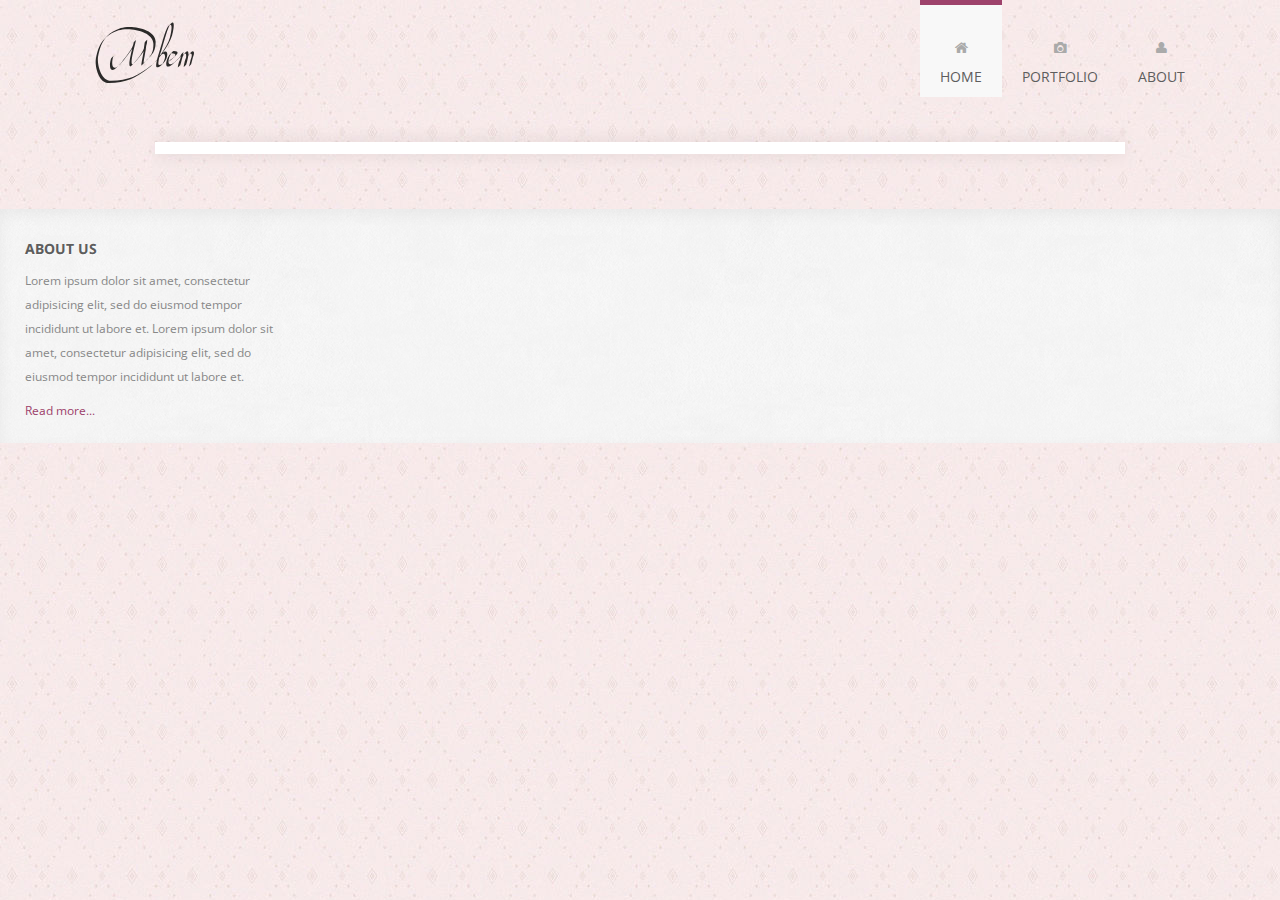
==== index.html @ 95d4deed "Add files via upload" ====
<!DOCTYPE html>
<html lang="en">

    <head>

        <meta charset="utf-8">
        <title>Andia - Responsive Agency Template</title>
        <meta name="viewport" content="width=device-width, initial-scale=1.0">
        <meta name="description" content="">
        <meta name="author" content="">

        <!-- CSS -->
        <link rel="stylesheet" href="http://fonts.googleapis.com/css?family=Open+Sans:400italic,400">
        <link rel="stylesheet" href="http://fonts.googleapis.com/css?family=Droid+Sans">
        <link rel="stylesheet" href="http://fonts.googleapis.com/css?family=Lobster">
        <link rel="stylesheet" href="assets/bootstrap/css/bootstrap.min.css">
        <link rel="stylesheet" href="assets/prettyPhoto/css/prettyPhoto.css">
        <link rel="stylesheet" href="assets/css/flexslider.css">
        <link rel="stylesheet" href="assets/css/font-awesome.css">
        <link rel="stylesheet" href="assets/css/style.css">

    </head>

    <body>

        <!-- Header -->
        <div class="container">
            <div class="header row">
                <div class="span12">
                    <div class="navbar">
                        <div class="navbar-inner">
                            <!-- <a class="btn btn-navbar" data-toggle="collapse" data-target=".nav-collapse">
                                <span class="icon-bar"></span>
                                <span class="icon-bar"></span>
                                <span class="icon-bar"></span>
                            </a> -->
                            <h1>
                                <a href="index.html"><img src="assets/img/logo_4.svg" class="logo"  alt=""></a>
                            </h1>
                            <div class="nav-collapse collapse">
                                <ul class="nav pull-right">
                                    <li class="current-page">
                                        <a href="index.html"><i class="icon-home"></i><br />Home</a>
                                    </li>
                                    <li>
                                        <a href="portfolio.html"><i class="icon-camera"></i><br />Portfolio</a>
                                    </li>

                                    <li>
                                        <a href="about.html"><i class="icon-user"></i><br />About</a>
                                    </li>

                                </ul>
                            </div>
                        </div>
                    </div>
                </div>
            </div>
        </div>

        <div class="page-title">
            <div class="container flex-container">
                <div class="row flex-row">
                    <div class="span12 flex-span">
                        <a href="./index.html">
                            <i class="icon-camera page-title-icon"></i>
                            <h2 class="links">На главную</h2>
                        </a>
                    </div>
                    <div class="span12 flex-span">
                        <a href="./portfolio.html">
                            <i class="icon-camera page-title-icon"></i>
                            <h2 class="links">Портфолио</h2>
                        </a>
                    </div>
                    <div class="span12 flex-span">
                        <a href="./about.html">
                            <i class="icon-camera page-title-icon"></i>
                            <h2 class="links">Об авторе</h2>
                        </a>
                    </div>
                </div>
            </div>
        </div>

        <!-- Slider -->
        <div class="slider">
            <div class="container">
                <div class="row">
                    <div class="span10 offset1">
                        <div class="flexslider">
                            <ul class="slides">
                                <li data-thumb="assets/img/slider/20.jpg">
                                    <img src="assets/img/slider/20.jpg">
                                    <p class="flex-caption">Ut wisi enim ad minim veniam, quis nostrud exerci tation ullamcorper suscipit lobortis nisl ut aliquip ex ea commodo consequat.</p>
                                </li>
                            </ul>
                        </div>
                    </div>
                </div>
            </div>
        </div>

        <!-- Footer -->
        <footer>
            <div class="container">
                <div class="row">
                    <div class="widget span3">
                        <h4>About Us</h4>
                        <p>Lorem ipsum dolor sit amet, consectetur adipisicing elit, sed do eiusmod tempor incididunt ut labore et. Lorem ipsum dolor sit amet, consectetur adipisicing elit, sed do eiusmod tempor incididunt ut labore et.</p>
                        <p><a href="">Read more...</a></p>
                    </div>
                </div>
            </div>
        </footer>

        <!-- Javascript -->
        <script src="assets/js/jquery-1.8.2.min.js"></script>
        <!-- <script src="assets/bootstrap/js/bootstrap.min.js"></script> -->
        <script src="assets/js/jquery.flexslider.js"></script>
        <!-- <script src="assets/prettyPhoto/js/jquery.prettyPhoto.js"></script> -->
        <script src="assets/js/scripts.js"></script>
        
        <!-- <script defer src="assets/js/settingUp.js"></script> -->

        
    </body>

</html>
---- assets/css/style.css ----
/*
 *
 * Template Name: Andia
 * Template URI: http://azmind.com
 * Description: Andia - Responsive Agency Template
 * Author: Anli Zaimi
 * Author URI: http://azmind.com
 *
 */


body {
    background-image: url('../img/background.jpg');
    /* background: #fff; */
    text-align: center;
    font-family: 'Open Sans', Helvetica, Arial, sans-serif;
    color: #888;
    font-size: 12px;
}

.violet { color: #9d426b; }

a {
    color: #9d426b;
    text-decoration: none;
    -o-transition: all .3s;
    -moz-transition: all .3s;
    -webkit-transition: all .3s;
    -ms-transition: all .3s;
}

a:hover { color: #888; text-decoration: none; }

strong { font-weight: bold; }


/* ----- Header ----- */

.header .navbar {
    margin-bottom: 0;
}

.header .navbar-inner {
    background: transparent;
    border: 0;
    -moz-border-radius: 0;
    -webkit-border-radius: 0;
    border-radius: 0;
    -moz-box-shadow: none;
    -webkit-box-shadow: none;
    box-shadow: none;
}

.header h1 {
    float: left;
    margin: 0;
    text-align: left;
}

.header a.brand {
    display: inline-block;
    text-indent: -9999px;
    width: 280px;
    height: 63px;
    padding: 30px 0;
    background: url(../img/logo.png) 20px center no-repeat;
}

.header ul.nav {
    font-size: 14px;
    text-transform: uppercase;
}

.header ul.nav li a {
    padding: 30px 20px 10px 20px;
    color: #5d5d5d;
    text-shadow: none;
}

.header ul.nav li.current-page a {
    padding-top: 25px;
    border-top: 5px solid #9d426b;
    background: #f8f8f8;
}

.header ul.nav li a:hover {
    background: #9d426b;
    color: #fff;
}

.header ul.nav li a i {
    line-height: 35px;
    color: #aaa;
}

.header ul.nav li a:hover i { color: #fff; }


/* ----- Slider ----- */

.slider {
    margin: 0 auto;
    /* background: #f8f8f8 url(../img/pattern.jpg) left top repeat; */
    /* -moz-box-shadow:
        0 5px 15px 0 rgba(0,0,0,.05) inset,
        0 -5px 15px 0 rgba(0,0,0,.05) inset;
    -webkit-box-shadow:
        0 5px 15px 0 rgba(0,0,0,.05) inset,
        0 -5px 15px 0 rgba(0,0,0,.05) inset;
    box-shadow:
        0 5px 15px 0 rgba(0,0,0,.05) inset,
        0 -5px 15px 0 rgba(0,0,0,.05) inset; */
}

.flexslider {
    margin-top: 45px;
    margin-bottom: 55px;
    border: 6px solid #fff;
    -moz-border-radius: 0;
    -webkit-border-radius: 0;
    border-radius: 0;
    -moz-box-shadow:
        0 5px 15px 0 rgba(0,0,0,.05),
        0 -5px 15px 0 rgba(0,0,0,.05);
    -webkit-box-shadow:
        0 5px 15px 0 rgba(0,0,0,.05),
        0 -5px 15px 0 rgba(0,0,0,.05);
    box-shadow:
        0 5px 15px 0 rgba(0,0,0,.05),
        0 -5px 15px 0 rgba(0,0,0,.05);
}

.flex-caption {
    position: absolute;
    bottom: 20px;
    max-width: 920px;
    padding: 10px 20px;
    margin: 0;
    background: #1d1d1d; /* browsers that don't support rgba */
    background: rgba(0, 0, 0, .7);
    font-size: 14px;
    line-height: 24px;
    color: #eaeaea;
    text-align: left;
    font-style: italic;
}


/* ----- Presentation ----- */

.presentation {
    margin-top: 30px;
}

.presentation h2 {
    font-family: 'Lobster', cursive;
    font-size: 30px;
    color: #5d5d5d;
}

.presentation p {
    font-size: 18px;
    font-style: italic;
}


/* ----- What we do ----- */

.what-we-do {
    margin-top: 50px;
}

.what-we-do .service {
    padding-bottom: 23px;
    background: #f8f8f8;
    border-bottom: 2px solid #9d426b;
}

.what-we-do .service:hover {
    box-shadow:
        0 5px 15px 0 rgba(0,0,0,.05),
        0 1px 25px 0 rgba(0,0,0,.05) inset,
        0 -1px 25px 0 rgba(0,0,0,.05) inset;
    -o-transition: all .5s;
    -moz-transition: all .5s;
    -webkit-transition: all .5s;
    -ms-transition: all .5s;
}

.what-we-do .service .icon-awesome {
    margin-top: 15px;
    font-size: 50px;
    line-height: 50px;
    color: #5d5d5d;
}

.what-we-do .service h4 {
    /* margin-top: 5px; */
    font-family: 'Droid Sans', Helvetica, Arial, sans-serif;
    font-size: 14px;
    color: #5d5d5d;
    text-transform: uppercase;
    text-shadow: 0 1px 0 rgba(255,255,255,.7);
}

.what-we-do .service p {
    padding-bottom: 10px;
    line-height: 24px;
}

.what-we-do .service a {
    padding: 5px 22px;
    background: #9d426b;
    color: #fff;
    font-style: italic;
    text-decoration: none;
    -moz-box-shadow:
        0 1px 25px 0 rgba(0,0,0,.05) inset,
        0 -1px 25px 0 rgba(0,0,0,.05) inset;
    -webkit-box-shadow:
        0 1px 25px 0 rgba(0,0,0,.05) inset,
        0 -1px 25px 0 rgba(0,0,0,.05) inset;
    box-shadow:
        0 1px 25px 0 rgba(0,0,0,.05) inset,
        0 -1px 25px 0 rgba(0,0,0,.05) inset;
}

.what-we-do .service a:hover {
    -moz-box-shadow: none;
    -webkit-box-shadow: none;
    box-shadow: none;
}

.what-we-do .service a:active {
    -moz-box-shadow:
        0 5px 10px 0 rgba(0,0,0,.15) inset,
        0 -1px 25px 0 rgba(0,0,0,.05) inset;
    -webkit-box-shadow:
        0 5px 10px 0 rgba(0,0,0,.15) inset,
        0 -1px 25px 0 rgba(0,0,0,.05) inset;
    box-shadow:
        0 5px 10px 0 rgba(0,0,0,.15) inset,
        0 -1px 25px 0 rgba(0,0,0,.05) inset;
}


/* ----- Portfolio ----- */

.portfolio {
    margin-top: 50px;
}

.portfolio-title {
    background: url(../img/line.png) left center repeat-x;
}

.portfolio-title h3 {
    width: 220px;
    margin: 0 auto;
    background: #fff;
    font-family: 'Lobster', cursive;
    font-size: 24px;
    color: #5d5d5d;
}

.portfolio .work {
    margin-top: 40px;
    padding-bottom: 20px;
    background: #f8f8f8;
    border-bottom: 2px solid #9d426b;
    max-width: 75vw;
    max-height: 75vh;
    margin: auto;
}

.portfolio .work:hover img {
    opacity: 0.7;
    -o-transition: all .3s;
    -moz-transition: all .3s;
    -webkit-transition: all .3s;
    -ms-transition: all .3s;
}

.portfolio .work:hover {
    box-shadow:
        0 5px 15px 0 rgba(0,0,0,.05),
        0 1px 25px 0 rgba(0,0,0,.05) inset,
        0 -1px 25px 0 rgba(0,0,0,.05) inset;
    -o-transition: all .5s;
    -moz-transition: all .5s;
    -webkit-transition: all .5s;
    -ms-transition: all .5s;
}

.portfolio .work .icon-awesome {
    margin-top: 15px;
    font-size: 22px;
    line-height: 22px;
}

.portfolio .work .icon-awesome a {
    display: inline-block;
    padding: 5px 9px;
    background: #9d426b; 
    color: #fff;
    -moz-border-radius: 19px;
    -webkit-border-radius: 19px;
    border-radius: 19px;
    -moz-box-shadow:
        0 1px 25px 0 rgba(0,0,0,.05) inset,
        0 -1px 25px 0 rgba(0,0,0,.05) inset;
    -webkit-box-shadow:
        0 1px 25px 0 rgba(0,0,0,.05) inset,
        0 -1px 25px 0 rgba(0,0,0,.05) inset;
    box-shadow:
        0 1px 25px 0 rgba(0,0,0,.05) inset,
        0 -1px 25px 0 rgba(0,0,0,.05) inset;
}

.portfolio .work .icon-awesome a:hover {
    background: #5d5d5d;
    -moz-box-shadow: none;
    -webkit-box-shadow: none;
    box-shadow: none;
}

.portfolio .work .icon-awesome a:active {
    -moz-box-shadow:
        0 5px 10px 0 rgba(0,0,0,.15) inset,
        0 -1px 25px 0 rgba(0,0,0,.05) inset;
    -webkit-box-shadow:
        0 5px 10px 0 rgba(0,0,0,.15) inset,
        0 -1px 25px 0 rgba(0,0,0,.05) inset;
    box-shadow:
        0 5px 10px 0 rgba(0,0,0,.15) inset,
        0 -1px 25px 0 rgba(0,0,0,.05) inset;
}

.portfolio .work h4 {
    /* margin-top: 20px; */
    font-family: 'Droid Sans', Helvetica, Arial, sans-serif;
    font-size: 14px;
    color: #5d5d5d;
    text-transform: uppercase;
    text-shadow: 0 1px 0 rgba(255,255,255,.7);
}

.portfolio .work p {
    line-height: 24px;
    font-style: italic;
}


/* ----- Testimonials ----- */

.testimonials {
    margin-top: 50px;
    padding-bottom: 50px;
}

.testimonials-title {
    background: url(../img/line.png) left center repeat-x;
}

.testimonials-title h3 {
    width: 180px;
    margin: 0 auto;
    background: #fff;
    font-family: 'Lobster', cursive;
    font-size: 24px;
    color: #5d5d5d;
}

.testimonial-list {
    margin-top: 30px;
    text-align: left;
}

.testimonial-list img {
    float: left;
    margin: 10px 0 0 60px;
    border: 3px solid #eaeaea;
}

.testimonial-list p {
    padding: 0 60px 0 150px;
    font-size: 14px;
    line-height: 30px;
    font-style: italic;
}

.testimonial-list .nav-tabs {
    width: 200px;
    float: right;
    border: 0;
}

.testimonial-list .nav-tabs li {
    margin-right: 6px;
}

.testimonial-list .nav-tabs li a {
    width: 12px;
    height: 12px;
    padding: 0;
    background: #eaeaea;
    border: 0;
    -moz-border-radius: 0;
    -webkit-border-radius: 0;
    border-radius: 0;
}

.testimonial-list .nav-tabs li a:hover { border: 0; background: #ddd; }
.testimonial-list .nav-tabs li.active a { background: #9d426b; }


/* ----- Footer ----- */

footer {
    margin: 0 auto;
    padding-bottom: 10px;
    background: #f8f8f8 url(../img/pattern.jpg) left top repeat;
    -moz-box-shadow: 0 5px 15px 0 rgba(0,0,0,.05) inset;
    -webkit-box-shadow: 0 5px 15px 0 rgba(0,0,0,.05) inset;
    box-shadow: 0 5px 15px 0 rgba(0,0,0,.05) inset;
}

footer .widget {
    margin-top: 20px;
    text-align: left;
}

footer .widget h4 {
    /* margin-top: 20px; */
    font-family: 'Droid Sans', Helvetica, Arial, sans-serif;
    font-size: 14px;
    color: #5d5d5d;
    text-transform: uppercase;
    text-shadow: 0 1px 0 rgba(255,255,255,.7);
}

footer .widget p {
    line-height: 24px;
}

footer .widget i {
    padding-right: 7px;
}

/* Twitter feed */
.show-tweets {
    margin: 0;
    overflow-y: hidden;
}

.tweet_list {
    height: 10em;
    margin: 0;
    padding: 0;
    overflow-y: hidden;
    list-style: none;
}
	
.tweet_list li {
    height: 100%;
    overflow-y: auto;
    overflow-x: hidden;
    list-style-type: none;
    line-height: 24px;
}
		
.tweet_list .tweet_avatar {
    float: left;
}
		
.tweet_list .tweet_avatar img {
    vertical-align: middle;
}

/* Flickr feed */
.flickr-feed {
    margin: 16px 0 0 0;
    overflow: hidden
}

.flickr-feed li {
    float: left;
    padding: 0 4px 4px 0;
    list-style: none;
}

.flickr-feed li img {
    width: 50px;
    border: 2px solid #eaeaea;
}

.flickr-feed a:hover {
    opacity: 0.7;
}


footer .footer-border {
    margin-top: 30px;
    border-top: 1px dashed #ddd;
}

footer .copyright {
    margin-top: 15px;
    text-align: left;
}

footer .social {
    margin-top: 10px;
    text-align: right;
}

footer .social a { display: inline-block; width: 24px; height: 24px; margin: 0 0 0 8px; vertical-align: middle; }

footer .social a.twitter { background: url(../img/social-icons/twitter.png) left bottom no-repeat; }
footer .social a.dribbble { background: url(../img/social-icons/dribbble.png) left bottom no-repeat; }
footer .social a.rss { background: url(../img/social-icons/rss.png) left bottom no-repeat; }
footer .social a.pinterest { background: url(../img/social-icons/pinterest.png) left bottom no-repeat; }
footer .social a.flickr { background: url(../img/social-icons/flickr.png) left bottom no-repeat; }
footer .social a.forrst { background: url(../img/social-icons/forrst.png) left bottom no-repeat; }
footer .social a.vimeo { background: url(../img/social-icons/vimeo.png) left bottom no-repeat; }
footer .social a.linkedin { background: url(../img/social-icons/linkedin.png) left bottom no-repeat; }
footer .social a.facebook { background: url(../img/social-icons/facebook.png) left bottom no-repeat; }
footer .social a.email { background: url(../img/social-icons/email.png) left bottom no-repeat; }
footer .social a.github { background: url(../img/social-icons/github.png) left bottom no-repeat; }
footer .social a.behance { background: url(../img/social-icons/behance.png) left bottom no-repeat; }
footer .social a.googleplus { background: url(../img/social-icons/googleplus.png) left bottom no-repeat; }
footer .social a.youtube { background: url(../img/social-icons/youtube.png) left bottom no-repeat; }
footer .social a.skype { background: url(../img/social-icons/skype.png) left bottom no-repeat; }
footer .social a.tumblr { background: url(../img/social-icons/tumblr.png) left bottom no-repeat; }

footer .social a:hover { background-position: left top; }


/* ----- Page title ----- */

.page-title {
    margin: 0 auto;
    padding: 50px 0 5px 0;
    /* background: #f8f8f8 url(../img/pattern.jpg) left top repeat;
    -moz-box-shadow:
        0 5px 15px 0 rgba(0,0,0,.05) inset,
        0 -5px 15px 0 rgba(0,0,0,.05) inset;
    -webkit-box-shadow:
        0 5px 15px 0 rgba(0,0,0,.05) inset,
        0 -5px 15px 0 rgba(0,0,0,.05) inset;
    box-shadow:
        0 5px 15px 0 rgba(0,0,0,.05) inset,
        0 -5px 15px 0 rgba(0,0,0,.05) inset; */
    text-align: left;
    background: transparent;
}

.page-title h2 {
    display: inline;
    margin-left: 10px;
    font-family: 'Lobster', cursive;
    font-size: 24px;
    color: #5d5d5d;
    text-shadow: 0 1px 0 rgba(255, 255, 255, .7);
    vertical-align: middle;
}

.page-title p {
    display: inline;
    margin-left: 5px;
    font-size: 14px;
    font-style: italic;
    vertical-align: middle;
}

.page-title-icon {
    /* margin-left: 20px; */
    font-size: 46px;
    color: #ccc;
    vertical-align: middle;
}


/********** ----- ABOUT PAGE ----- **********/

/* ----- About us text ----- */

.about-us {
    margin-top: 20px;
}

.about-us-text {
    padding: 10px 0;
    text-align: left;
}

.about-us-text h4 {
    /* margin-top: 25px; */
    /* padding: 0 20px; */
    font-family: 'Droid Sans', Helvetica, Arial, sans-serif;
    font-size: 16px;
    color: #5d5d5d;
    text-transform: uppercase;
    text-shadow: 0 1px 0 rgba(255,255,255,.7);
}

.about-us-text p {
    padding: 0 20px;
    line-height: 28px;
    font-size: 13px;
}

/* ----- Meet our team ----- */

.team {
    margin-top: 30px;
}

.team-title {
    background: url(../img/line.png) left center repeat-x;
}

.team-title h3 {
    width: 220px;
    margin: 0 auto;
    background: #fff;
    font-family: 'Lobster', cursive;
    font-size: 24px;
    color: #5d5d5d;
}

.team-text {
    margin-top: 40px;
    padding-bottom: 20px;
    background: #f8f8f8;
    border-bottom: 2px solid #9d426b;
}

.team-text:hover img {
    opacity: 0.7;
    -o-transition: all .3s;
    -moz-transition: all .3s;
    -webkit-transition: all .3s;
    -ms-transition: all .3s;
}

.team-text:hover {
    box-shadow:
        0 5px 15px 0 rgba(0,0,0,.05),
        0 1px 25px 0 rgba(0,0,0,.05) inset,
        0 -1px 25px 0 rgba(0,0,0,.05) inset;
    -o-transition: all .5s;
    -moz-transition: all .5s;
    -webkit-transition: all .5s;
    -ms-transition: all .5s;
}

.team-text .social-links {
    margin-top: 15px;
}

.team-text .social-links a { display: inline-block; width: 24px; height: 24px; margin: 0 4px; vertical-align: middle; }

.team-text .social-links a.twitter { background: url(../img/social-icons/twitter.png) left top no-repeat; }
.team-text .social-links a.dribbble { background: url(../img/social-icons/dribbble.png) left top no-repeat; }
.team-text .social-links a.pinterest { background: url(../img/social-icons/pinterest.png) left top no-repeat; }
.team-text .social-links a.flickr { background: url(../img/social-icons/flickr.png) left top no-repeat; }
.team-text .social-links a.forrst { background: url(../img/social-icons/forrst.png) left top no-repeat; }
.team-text .social-links a.vimeo { background: url(../img/social-icons/vimeo.png) left top no-repeat; }
.team-text .social-links a.linkedin { background: url(../img/social-icons/linkedin.png) left top no-repeat; }
.team-text .social-links a.facebook { background: url(../img/social-icons/facebook.png) left top no-repeat; }
.team-text .social-links a.email { background: url(../img/social-icons/email.png) left top no-repeat; }
.team-text .social-links a.behance { background: url(../img/social-icons/behance.png) left top no-repeat; }
.team-text .social-links a.googleplus { background: url(../img/social-icons/googleplus.png) left top no-repeat; }
.team-text .social-links a.youtube { background: url(../img/social-icons/youtube.png) left top no-repeat; }
.team-text .social-links a.skype { background: url(../img/social-icons/skype.png) left top no-repeat; }
.team-text .social-links a.tumblr { background: url(../img/social-icons/tumblr.png) left top no-repeat; }

.team-text .social-links a:hover { background-position: left bottom; }

.team-text h4 {
    /* margin-top: 20px; */
    font-family: 'Droid Sans', Helvetica, Arial, sans-serif;
    font-size: 14px;
    color: #5d5d5d;
    text-transform: uppercase;
    text-shadow: 0 1px 0 rgba(255,255,255,.7);
}

.team-text p {
    line-height: 24px;
    font-style: italic;
}


/********** ----- CONTACT PAGE ----- **********/

/* ----- Form ----- */

.contact-us {
    margin-top: 20px;
    padding-bottom: 50px;
    text-align: left;
}

.contact-us h4 {
    /* margin-top: 25px; */
    /* padding: 0 20px; */
    font-family: 'Droid Sans', Helvetica, Arial, sans-serif;
    font-size: 16px;
    color: #5d5d5d;
    text-transform: uppercase;
    text-shadow: 0 1px 0 rgba(255,255,255,.7);
}

.contact-us p {
    padding: 0 20px;
    line-height: 28px;
    font-size: 13px;
}

.contact-form {
    padding: 10px 0;
}

.contact-form p {
    margin-top: 15px;
}

.contact-us form {
    margin-top: 25px;
    padding: 0 20px;
}

.contact-us form input, .contact-us form textarea {
    width: 90%;
    height: 24px;
    border: 1px solid #ddd;
    -moz-border-radius: 0;
    -webkit-border-radius: 0;
    border-radius: 0;
    -moz-box-shadow: none;
    -webkit-box-shadow: none;
    box-shadow: none;
    font-family: 'Open Sans', Helvetica, Arial, sans-serif;
    color: #888;
    font-size: 13px;
    font-style: italic;
}

.contact-us form input:focus, .contact-us form textarea:focus {
    border: 1px solid #bbb;
    -moz-box-shadow: none;
    -webkit-box-shadow: none;
    box-shadow: none;
}

.contact-us form textarea {
    height: 160px;
}

.contact-us form button {
    width: 120px;
    height: 30px;
    margin-top: 15px;
    background: #9d426b;
    border: 0;
    font-family: 'Open Sans', Helvetica, Arial, sans-serif;
    font-size: 13px;
    color: #fff;
    -moz-box-shadow:
        0 1px 25px 0 rgba(0,0,0,.05) inset,
        0 -1px 25px 0 rgba(0,0,0,.05) inset;
    -webkit-box-shadow:
        0 1px 25px 0 rgba(0,0,0,.05) inset,
        0 -1px 25px 0 rgba(0,0,0,.05) inset;
    box-shadow:
        0 1px 25px 0 rgba(0,0,0,.05) inset,
        0 -1px 25px 0 rgba(0,0,0,.05) inset;
    -o-transition: all .3s;
    -moz-transition: all .3s;
    -webkit-transition: all .3s;
    -ms-transition: all .3s;
}

.contact-us form button:hover {
    -moz-box-shadow: none;
    -webkit-box-shadow: none;
    box-shadow: none;
}

.contact-us form button:active {
    -moz-box-shadow:
        0 5px 10px 0 rgba(0,0,0,.15) inset,
        0 -1px 25px 0 rgba(0,0,0,.05) inset;
    -webkit-box-shadow:
        0 5px 10px 0 rgba(0,0,0,.15) inset,
        0 -1px 25px 0 rgba(0,0,0,.05) inset;
    box-shadow:
        0 5px 10px 0 rgba(0,0,0,.15) inset,
        0 -1px 25px 0 rgba(0,0,0,.05) inset;
}

.contact-us form label {
    margin-top: 10px;
    font-size: 13px;
}

.contact-us form input:-moz-placeholder, .contact-us form textarea:-moz-placeholder { color: #ccc; }
.contact-us form input:-ms-input-placeholder, .contact-us form textarea:-ms-input-placeholder { color: #ccc; }
.contact-us form input::-webkit-input-placeholder, .contact-us form textarea::-webkit-input-placeholder { color: #ccc; }

/* ----- Google maps ----- */

.map {
    margin: 20px 20px 40px 20px;
    height: 300px;
    border: 5px solid #f8f8f8;
}

.flex-row {
    display: flex;
    flex-wrap: wrap;
    justify-content: space-between;
}

.flex-span {
    display: flex;
    justify-content: center;
    align-items: center;
    max-width: 30%;
    /* flex-wrap: wrap; */
}

.flex-span > a {
    display: block;
}

.flex-span > a > i {
    display: flex;
    justify-content: space-around;
    align-items: center;
}

.flex-span > a > h2 {
    margin: 0;
    display: flex;
    justify-content: space-around;
    align-items: center;
}


.page-title-icon {
    padding: auto;
}


/********** ----- SERVICES PAGE ----- **********/

/* ----- Services full width text ----- */

.services-full-width {
    margin-top: 20px;
}

.services-full-width-text {
    padding: 10px 0 0 0;
    text-align: left;
}

.services-full-width-text h4 {
    /* margin-top: 25px; */
    /* padding: 0 20px; */
    font-family: 'Droid Sans', Helvetica, Arial, sans-serif;
    font-size: 16px;
    color: #5d5d5d;
    text-transform: uppercase;
    text-shadow: 0 1px 0 rgba(255,255,255,.7);
}

.services-full-width-text p {
    padding: 0 20px;
    line-height: 28px;
    font-size: 13px;
}

/* ----- Services half width text ----- */

.services-half-width {
    margin-top: 20px;
}

.services-half-width-text {
    padding: 10px 0;
    text-align: left;
}

.services-half-width-text h4 {
    /* margin-top: 25px; */
    /* padding: 0 20px; */
    font-family: 'Droid Sans', Helvetica, Arial, sans-serif;
    font-size: 16px;
    color: #5d5d5d;
    text-transform: uppercase;
    text-shadow: 0 1px 0 rgba(255,255,255,.7);
}

.services-half-width-text p {
    padding: 0 20px;
    line-height: 28px;
    font-size: 13px;
}

/* ----- Call to action ----- */

.call-to-action {
    margin-top: 20px;
    padding-bottom: 50px;
}

.call-to-action-text {
    padding: 25px 0 20px 0;
    text-align: left;
    background: #f8f8f8;
    overflow: hidden;
}

.call-to-action-text:hover {
    box-shadow:
        0 3px 10px 0 rgba(0,0,0,.05),
        0 1px 25px 0 rgba(0,0,0,.05) inset,
        0 -1px 25px 0 rgba(0,0,0,.05) inset;
    -o-transition: all .5s;
    -moz-transition: all .5s;
    -webkit-transition: all .5s;
    -ms-transition: all .5s;
}

.call-to-action-text .ca-text, .call-to-action-text .ca-button {
    float: left;
    padding: 0 0 0 35px;
    line-height: 30px;
    font-size: 18px;
    font-style: italic;
}

.call-to-action-text .ca-button {
    float: right;
    padding: 0 35px 0 0;
}

.call-to-action-text .ca-button a {
    padding: 5px 22px;
    background: #9d426b;
    color: #fff;
    text-decoration: none;
    -moz-box-shadow:
        0 1px 25px 0 rgba(0,0,0,.05) inset,
        0 -1px 25px 0 rgba(0,0,0,.05) inset;
    -webkit-box-shadow:
        0 1px 25px 0 rgba(0,0,0,.05) inset,
        0 -1px 25px 0 rgba(0,0,0,.05) inset;
    box-shadow:
        0 1px 25px 0 rgba(0,0,0,.05) inset,
        0 -1px 25px 0 rgba(0,0,0,.05) inset;
}

.call-to-action-text .ca-button a:hover {
    -moz-box-shadow: none;
    -webkit-box-shadow: none;
    box-shadow: none;
}

.call-to-action-text .ca-button a:active {
    -moz-box-shadow:
        0 5px 10px 0 rgba(0,0,0,.15) inset,
        0 -1px 25px 0 rgba(0,0,0,.05) inset;
    -webkit-box-shadow:
        0 5px 10px 0 rgba(0,0,0,.15) inset,
        0 -1px 25px 0 rgba(0,0,0,.05) inset;
    box-shadow:
        0 5px 10px 0 rgba(0,0,0,.15) inset,
        0 -1px 25px 0 rgba(0,0,0,.05) inset;
}


/********** ----- PORTFOLIO PAGE ----- **********/

.portfolio-page {
    margin-top: 20px;
    padding-bottom: 50px;
}

.portfolio-page h4.filter-portfolio {
    /* margin-top: 35px; */
    /* padding: 0 20px; */
    font-family: 'Droid Sans', Helvetica, Arial, sans-serif;
    font-size: 16px;
    color: #5d5d5d;
    text-align: left;
    text-transform: uppercase;
    text-shadow: 0 1px 0 rgba(255,255,255,.7);
}

ul.portfolio-img {
    margin: 0;
    overflow: hidden;
}

ul.portfolio-img li {
    list-style: none;
}

.filter-portfolio a { color: #5d5d5d; text-decoration: none; }
.filter-portfolio a:hover { color: #9d426b; text-decoration: none; }

.filter-portfolio a#active-imgs { color: #9d426b; }
.filter-portfolio a#active-imgs:hover { color: #5d5d5d; }


.span3 {
    margin-left: 0px;
    margin-top: 10px;
}
.rowow {
    display: flex;
    flex-wrap: wrap;
    justify-content: space-around;
}
.work {
    height: 90%;
    max-width: 60%;

}
.work > img {
    height: 90%;
    width: 100%;
}

.my-modal {
    display: none; /* Hidden by default */
    position: fixed; /* Stay in place */
    z-index: 1; /* Sit on top */
    padding-top: 0px; /* Location of the box */
    left: 0;
    top: 0;
    width: 100%; /* Full width */
    height: 100%; /* Full height */
    overflow: auto; /* Enable scroll if needed */
    background-color: rgb(0,0,0); /* Fallback color */
    background-color: rgba(0,0,0,0.9); /* Black w/ opacity */
    overflow-y: hidden;
    
}

.my-modal-content {
    position: absolute;
    left: 0;
    top: 0;
    bottom: 0;
    right: 0;
    margin: auto;
    
    display: block;
    max-height: 90%;
    max-width: 90%;
    justify-content: center;
    align-items: center;
  }

#my-caption {
    margin: auto;
    display: block;
    width: 80%;
    max-width: 700px;
    text-align: center;
    color: #ccc;
    padding: 10px 0;
    height: 150px;
  }
  .my-modal-content, #my-caption {
    animation-name: zoom;
    animation-duration: 0.6s;
  }
  @keyframes zoom {
    from {transform:scale(0)}
    to {transform:scale(1)}
  }
  .my-close {
    position: absolute;
    top: 15px;
    right: 35px;
    color: #f1f1f1;
    font-size: 40px;
    font-weight: bold;
    transition: 0.3s;
  }
  
  .my-close:hover,
  .my-close:focus {
    color: #bbb;
    text-decoration: none;
    cursor: pointer;
  }

  h4 {
   vertical-align: middle;
  }

  .page-title .links{
    font-size: 32px;
}



/* ----- Media queries ----- */
@media (min-width: 1201px) {
    .page-title {
        display: none;
    }
}

@media (min-width: 980px) and (max-width: 1200px) {
    .page-title {
        display: none;
    }

    .rowow {
        display: flex;
    }
    .work {
        height: 90%;
        max-width: 100%;
        flex-wrap: wrap;
    }
    .work > img {
        height: 100%;
        width: 100%;
    }

    .flex-caption {
        max-width: 700px;
    }

    .what-we-do .service p, .portfolio .work p {
        padding-left: 10px;
        padding-right: 10px;
    }

    .call-to-action-text {
        padding-bottom: 30px;
    }

    .call-to-action-text .ca-text {
        padding: 0 35px;
    }

    .call-to-action-text .ca-button {
        margin-top: 10px;
    }

}

@media (min-width: 768px) and (max-width: 979px) {

    .page-title .links{
        font-size: 20px;
    }
    .rowow {
        display: flex;
    }
    .work {
        height: 90%;
        max-width: 100%;
        flex-wrap: wrap;
    }
    .work > img {
        height: 85%;
        width: 100%;
    }
    .header ul.nav li a {
        padding: 15px 20px 15px 20px;
        font-weight: normal;
        text-align: left;
        -moz-border-radius: 0;
        -webkit-border-radius: 0;
        border-radius: 0;
    }

    .header ul.nav li.current-page a {
        padding-top: 15px;
    }

    .header ul.nav li a i, .header ul.nav li a br {
        display: none;
    }

    .flex-caption {
        max-width: 500px;
    }

    .what-we-do .service p, .portfolio .work p {
        padding-left: 10px;
        padding-right: 10px;
    }

    .call-to-action-text {
        padding-bottom: 30px;
    }

    .call-to-action-text .ca-text {
        padding: 0 35px;
    }

    .call-to-action-text .ca-button {
        margin-top: 10px;
    }

}

@media (max-width: 767px) {
    .page-title .links{
        font-size: 26px;
    }

    .work {
        height: 90%;
        max-width: 100%;
        flex-wrap: wrap;
    }
    .span3 {
        height: 100%;
        width: 100%;
    }
    .work > img {
        height: 80%;
        width: 100%;
    }
    body {
        padding-left: 0;
        padding-right: 0;
    }

    .slider, .what-we-do, .portfolio {
        padding: 0 20px;
    }

    .what-we-do {
        margin-top: 30px;
    }

    .header ul.nav li a {
        padding: 15px 20px 15px 20px;
        font-weight: normal;
        text-align: left;
        -moz-border-radius: 0;
        -webkit-border-radius: 0;
        border-radius: 0;
    }

    .header ul.nav li.current-page a {
        padding-top: 15px;
    }

    .header ul.nav li a i, .header ul.nav li a br {
        display: none;
    }

    .flex-caption {
        display: none;
    }

    .presentation, footer, .testimonials {
        padding-left: 20px;
        padding-right: 20px;
    }

    .presentation p {
        line-height: 30px;
    }

    .what-we-do .service p, .portfolio .work p {
        padding-left: 10px;
        padding-right: 10px;
    }

    .what-we-do .service .icon-awesome {
        padding-top: 10px;
    }

    .page-title p {
        display: block;
        margin-top: 10px;
        margin-left: 20px;
    }

    .call-to-action-text {
        padding-bottom: 30px;
    }

    .call-to-action-text .ca-text {
        padding: 0 35px;
    }

    .call-to-action-text .ca-button {
        margin-top: 10px;
    }

    .portfolio-page {
        padding-bottom: 50px;
    }

    .tweet_list {
        height: 6em;
    }
}

@media (max-width: 480px) {
    .page-title .links{
        font-size: 18px;
    }
    .rowow {
        display: block;
    }
    .tweet_list {
        height: 10em;
    }

}

.logo {
    margin-top: 20px;
    padding-left: 20px;
    width: 100px;

}
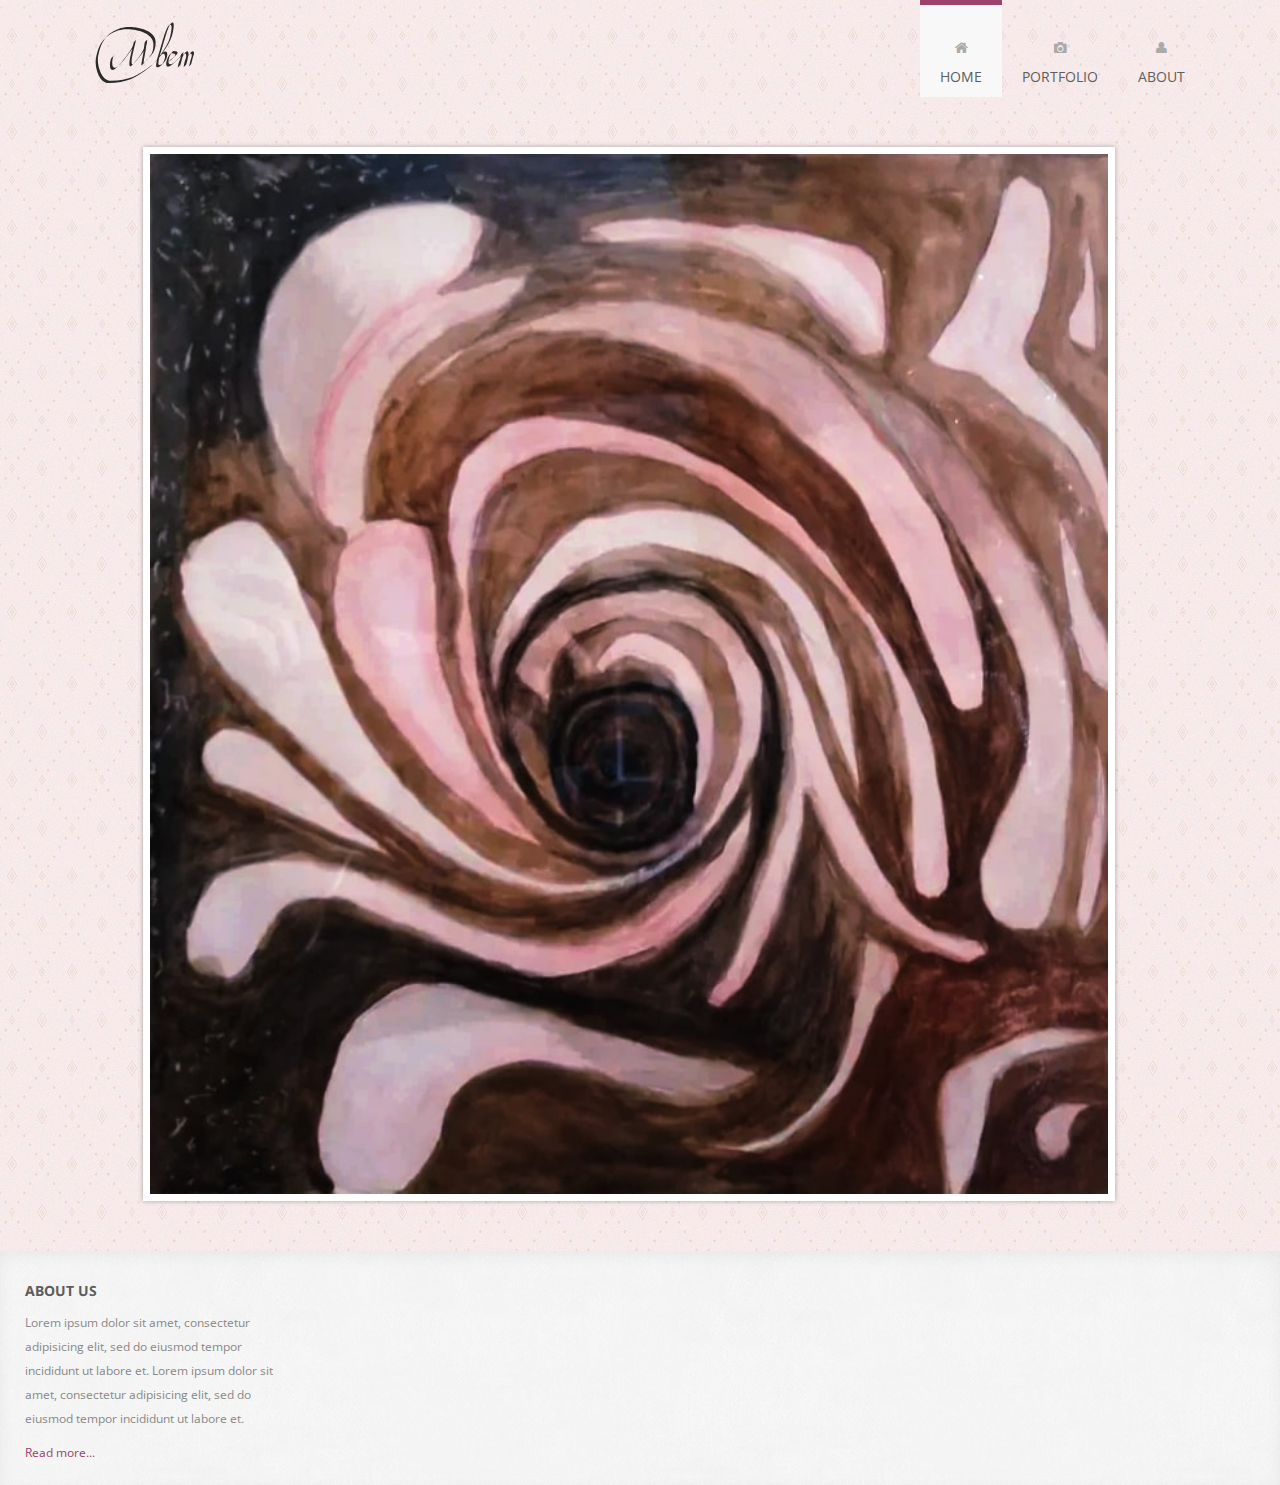
==== commit 9073459f: "Add files via upload" ====
--- a/index.html
+++ b/index.html
@@ -64,7 +64,7 @@
                 <div class="row flex-row">
                     <div class="span12 flex-span">
                         <a href="./index.html">
-                            <i class="icon-camera page-title-icon"></i>
+                            <i class="icon-home page-title-icon active-page"></i>
                             <h2 class="links">На главную</h2>
                         </a>
                     </div>
@@ -76,7 +76,7 @@
                     </div>
                     <div class="span12 flex-span">
                         <a href="./about.html">
-                            <i class="icon-camera page-title-icon"></i>
+                            <i class="icon-user page-title-icon"></i>
                             <h2 class="links">Об авторе</h2>
                         </a>
                     </div>
@@ -84,21 +84,11 @@
             </div>
         </div>
 
-        <!-- Slider -->
-        <div class="slider">
-            <div class="container">
-                <div class="row">
-                    <div class="span10 offset1">
-                        <div class="flexslider">
-                            <ul class="slides">
-                                <li data-thumb="assets/img/slider/20.jpg">
-                                    <img src="assets/img/slider/20.jpg">
-                                    <p class="flex-caption">Ut wisi enim ad minim veniam, quis nostrud exerci tation ullamcorper suscipit lobortis nisl ut aliquip ex ea commodo consequat.</p>
-                                </li>
-                            </ul>
-                        </div>
-                    </div>
-                </div>
+
+
+        <div class="user-container">
+            <div class="row">
+                <img src="assets/img/slider/20.jpg">
             </div>
         </div>
 
@@ -116,9 +106,6 @@
         </footer>
 
         <!-- Javascript -->
-        <script src="assets/js/jquery-1.8.2.min.js"></script>
-        <!-- <script src="assets/bootstrap/js/bootstrap.min.js"></script> -->
-        <script src="assets/js/jquery.flexslider.js"></script>
         <!-- <script src="assets/prettyPhoto/js/jquery.prettyPhoto.js"></script> -->
         <script src="assets/js/scripts.js"></script>
         
--- a/assets/prettyPhoto/css/prettyPhoto.css
+++ b/assets/prettyPhoto/css/prettyPhoto.css
@@ -0,0 +1,170 @@
+div.pp_default .pp_top,div.pp_default .pp_top .pp_middle,div.pp_default .pp_top .pp_left,div.pp_default .pp_top .pp_right,div.pp_default .pp_bottom,div.pp_default .pp_bottom .pp_left,div.pp_default .pp_bottom .pp_middle,div.pp_default .pp_bottom .pp_right{height:13px}
+div.pp_default .pp_top .pp_left{background:url(../images/prettyPhoto/default/sprite.png) -78px -93px no-repeat}
+div.pp_default .pp_top .pp_middle{background:url(../images/prettyPhoto/default/sprite_x.png) top left repeat-x}
+div.pp_default .pp_top .pp_right{background:url(../images/prettyPhoto/default/sprite.png) -112px -93px no-repeat}
+div.pp_default .pp_content .ppt{color:#f8f8f8}
+div.pp_default .pp_content_container .pp_left{background:url(../images/prettyPhoto/default/sprite_y.png) -7px 0 repeat-y;padding-left:13px}
+div.pp_default .pp_content_container .pp_right{background:url(../images/prettyPhoto/default/sprite_y.png) top right repeat-y;padding-right:13px}
+div.pp_default .pp_next:hover{background:url(../images/prettyPhoto/default/sprite_next.png) center right no-repeat;cursor:pointer}
+div.pp_default .pp_previous:hover{background:url(../images/prettyPhoto/default/sprite_prev.png) center left no-repeat;cursor:pointer}
+div.pp_default .pp_expand{background:url(../images/prettyPhoto/default/sprite.png) 0 -29px no-repeat;cursor:pointer;width:28px;height:28px}
+div.pp_default .pp_expand:hover{background:url(../images/prettyPhoto/default/sprite.png) 0 -56px no-repeat;cursor:pointer}
+div.pp_default .pp_contract{background:url(../images/prettyPhoto/default/sprite.png) 0 -84px no-repeat;cursor:pointer;width:28px;height:28px}
+div.pp_default .pp_contract:hover{background:url(../images/prettyPhoto/default/sprite.png) 0 -113px no-repeat;cursor:pointer}
+div.pp_default .pp_close{width:30px;height:30px;background:url(../images/prettyPhoto/default/sprite.png) 2px 1px no-repeat;cursor:pointer}
+div.pp_default .pp_gallery ul li a{background:url(../images/prettyPhoto/default/default_thumb.png) center center #f8f8f8;border:1px solid #aaa}
+div.pp_default .pp_social{margin-top:7px}
+div.pp_default .pp_gallery a.pp_arrow_previous,div.pp_default .pp_gallery a.pp_arrow_next{position:static;left:auto}
+div.pp_default .pp_nav .pp_play,div.pp_default .pp_nav .pp_pause{background:url(../images/prettyPhoto/default/sprite.png) -51px 1px no-repeat;height:30px;width:30px}
+div.pp_default .pp_nav .pp_pause{background-position:-51px -29px}
+div.pp_default a.pp_arrow_previous,div.pp_default a.pp_arrow_next{background:url(../images/prettyPhoto/default/sprite.png) -31px -3px no-repeat;height:20px;width:20px;margin:4px 0 0}
+div.pp_default a.pp_arrow_next{left:52px;background-position:-82px -3px}
+div.pp_default .pp_content_container .pp_details{margin-top:5px}
+div.pp_default .pp_nav{clear:none;height:30px;width:110px;position:relative}
+div.pp_default .pp_nav .currentTextHolder{font-family:Georgia;font-style:italic;color:#999;font-size:11px;left:75px;line-height:25px;position:absolute;top:2px;margin:0;padding:0 0 0 10px}
+div.pp_default .pp_close:hover,div.pp_default .pp_nav .pp_play:hover,div.pp_default .pp_nav .pp_pause:hover,div.pp_default .pp_arrow_next:hover,div.pp_default .pp_arrow_previous:hover{opacity:0.7}
+div.pp_default .pp_description{font-size:11px;font-weight:700;line-height:14px;margin:5px 50px 5px 0}
+div.pp_default .pp_bottom .pp_left{background:url(../images/prettyPhoto/default/sprite.png) -78px -127px no-repeat}
+div.pp_default .pp_bottom .pp_middle{background:url(../images/prettyPhoto/default/sprite_x.png) bottom left repeat-x}
+div.pp_default .pp_bottom .pp_right{background:url(../images/prettyPhoto/default/sprite.png) -112px -127px no-repeat}
+div.pp_default .pp_loaderIcon{background:url(../images/prettyPhoto/default/loader.gif) center center no-repeat}
+div.light_rounded .pp_top .pp_left{background:url(../images/prettyPhoto/light_rounded/sprite.png) -88px -53px no-repeat}
+div.light_rounded .pp_top .pp_right{background:url(../images/prettyPhoto/light_rounded/sprite.png) -110px -53px no-repeat}
+div.light_rounded .pp_next:hover{background:url(../images/prettyPhoto/light_rounded/btnNext.png) center right no-repeat;cursor:pointer}
+div.light_rounded .pp_previous:hover{background:url(../images/prettyPhoto/light_rounded/btnPrevious.png) center left no-repeat;cursor:pointer}
+div.light_rounded .pp_expand{background:url(../images/prettyPhoto/light_rounded/sprite.png) -31px -26px no-repeat;cursor:pointer}
+div.light_rounded .pp_expand:hover{background:url(../images/prettyPhoto/light_rounded/sprite.png) -31px -47px no-repeat;cursor:pointer}
+div.light_rounded .pp_contract{background:url(../images/prettyPhoto/light_rounded/sprite.png) 0 -26px no-repeat;cursor:pointer}
+div.light_rounded .pp_contract:hover{background:url(../images/prettyPhoto/light_rounded/sprite.png) 0 -47px no-repeat;cursor:pointer}
+div.light_rounded .pp_close{width:75px;height:22px;background:url(../images/prettyPhoto/light_rounded/sprite.png) -1px -1px no-repeat;cursor:pointer}
+div.light_rounded .pp_nav .pp_play{background:url(../images/prettyPhoto/light_rounded/sprite.png) -1px -100px no-repeat;height:15px;width:14px}
+div.light_rounded .pp_nav .pp_pause{background:url(../images/prettyPhoto/light_rounded/sprite.png) -24px -100px no-repeat;height:15px;width:14px}
+div.light_rounded .pp_arrow_previous{background:url(../images/prettyPhoto/light_rounded/sprite.png) 0 -71px no-repeat}
+div.light_rounded .pp_arrow_next{background:url(../images/prettyPhoto/light_rounded/sprite.png) -22px -71px no-repeat}
+div.light_rounded .pp_bottom .pp_left{background:url(../images/prettyPhoto/light_rounded/sprite.png) -88px -80px no-repeat}
+div.light_rounded .pp_bottom .pp_right{background:url(../images/prettyPhoto/light_rounded/sprite.png) -110px -80px no-repeat}
+div.dark_rounded .pp_top .pp_left{background:url(../images/prettyPhoto/dark_rounded/sprite.png) -88px -53px no-repeat}
+div.dark_rounded .pp_top .pp_right{background:url(../images/prettyPhoto/dark_rounded/sprite.png) -110px -53px no-repeat}
+div.dark_rounded .pp_content_container .pp_left{background:url(../images/prettyPhoto/dark_rounded/contentPattern.png) top left repeat-y}
+div.dark_rounded .pp_content_container .pp_right{background:url(../images/prettyPhoto/dark_rounded/contentPattern.png) top right repeat-y}
+div.dark_rounded .pp_next:hover{background:url(../images/prettyPhoto/dark_rounded/btnNext.png) center right no-repeat;cursor:pointer}
+div.dark_rounded .pp_previous:hover{background:url(../images/prettyPhoto/dark_rounded/btnPrevious.png) center left no-repeat;cursor:pointer}
+div.dark_rounded .pp_expand{background:url(../images/prettyPhoto/dark_rounded/sprite.png) -31px -26px no-repeat;cursor:pointer}
+div.dark_rounded .pp_expand:hover{background:url(../images/prettyPhoto/dark_rounded/sprite.png) -31px -47px no-repeat;cursor:pointer}
+div.dark_rounded .pp_contract{background:url(../images/prettyPhoto/dark_rounded/sprite.png) 0 -26px no-repeat;cursor:pointer}
+div.dark_rounded .pp_contract:hover{background:url(../images/prettyPhoto/dark_rounded/sprite.png) 0 -47px no-repeat;cursor:pointer}
+div.dark_rounded .pp_close{width:75px;height:22px;background:url(../images/prettyPhoto/dark_rounded/sprite.png) -1px -1px no-repeat;cursor:pointer}
+div.dark_rounded .pp_description{margin-right:85px;color:#fff}
+div.dark_rounded .pp_nav .pp_play{background:url(../images/prettyPhoto/dark_rounded/sprite.png) -1px -100px no-repeat;height:15px;width:14px}
+div.dark_rounded .pp_nav .pp_pause{background:url(../images/prettyPhoto/dark_rounded/sprite.png) -24px -100px no-repeat;height:15px;width:14px}
+div.dark_rounded .pp_arrow_previous{background:url(../images/prettyPhoto/dark_rounded/sprite.png) 0 -71px no-repeat}
+div.dark_rounded .pp_arrow_next{background:url(../images/prettyPhoto/dark_rounded/sprite.png) -22px -71px no-repeat}
+div.dark_rounded .pp_bottom .pp_left{background:url(../images/prettyPhoto/dark_rounded/sprite.png) -88px -80px no-repeat}
+div.dark_rounded .pp_bottom .pp_right{background:url(../images/prettyPhoto/dark_rounded/sprite.png) -110px -80px no-repeat}
+div.dark_rounded .pp_loaderIcon{background:url(../images/prettyPhoto/dark_rounded/loader.gif) center center no-repeat}
+div.dark_square .pp_left,div.dark_square .pp_middle,div.dark_square .pp_right,div.dark_square .pp_content{background:#000}
+div.dark_square .pp_description{color:#fff;margin:0 85px 0 0}
+div.dark_square .pp_loaderIcon{background:url(../images/prettyPhoto/dark_square/loader.gif) center center no-repeat}
+div.dark_square .pp_expand{background:url(../images/prettyPhoto/dark_square/sprite.png) -31px -26px no-repeat;cursor:pointer}
+div.dark_square .pp_expand:hover{background:url(../images/prettyPhoto/dark_square/sprite.png) -31px -47px no-repeat;cursor:pointer}
+div.dark_square .pp_contract{background:url(../images/prettyPhoto/dark_square/sprite.png) 0 -26px no-repeat;cursor:pointer}
+div.dark_square .pp_contract:hover{background:url(../images/prettyPhoto/dark_square/sprite.png) 0 -47px no-repeat;cursor:pointer}
+div.dark_square .pp_close{width:75px;height:22px;background:url(../images/prettyPhoto/dark_square/sprite.png) -1px -1px no-repeat;cursor:pointer}
+div.dark_square .pp_nav{clear:none}
+div.dark_square .pp_nav .pp_play{background:url(../images/prettyPhoto/dark_square/sprite.png) -1px -100px no-repeat;height:15px;width:14px}
+div.dark_square .pp_nav .pp_pause{background:url(../images/prettyPhoto/dark_square/sprite.png) -24px -100px no-repeat;height:15px;width:14px}
+div.dark_square .pp_arrow_previous{background:url(../images/prettyPhoto/dark_square/sprite.png) 0 -71px no-repeat}
+div.dark_square .pp_arrow_next{background:url(../images/prettyPhoto/dark_square/sprite.png) -22px -71px no-repeat}
+div.dark_square .pp_next:hover{background:url(../images/prettyPhoto/dark_square/btnNext.png) center right no-repeat;cursor:pointer}
+div.dark_square .pp_previous:hover{background:url(../images/prettyPhoto/dark_square/btnPrevious.png) center left no-repeat;cursor:pointer}
+div.light_square .pp_expand{background:url(../images/prettyPhoto/light_square/sprite.png) -31px -26px no-repeat;cursor:pointer}
+div.light_square .pp_expand:hover{background:url(../images/prettyPhoto/light_square/sprite.png) -31px -47px no-repeat;cursor:pointer}
+div.light_square .pp_contract{background:url(../images/prettyPhoto/light_square/sprite.png) 0 -26px no-repeat;cursor:pointer}
+div.light_square .pp_contract:hover{background:url(../images/prettyPhoto/light_square/sprite.png) 0 -47px no-repeat;cursor:pointer}
+div.light_square .pp_close{width:75px;height:22px;background:url(../images/prettyPhoto/light_square/sprite.png) -1px -1px no-repeat;cursor:pointer}
+div.light_square .pp_nav .pp_play{background:url(../images/prettyPhoto/light_square/sprite.png) -1px -100px no-repeat;height:15px;width:14px}
+div.light_square .pp_nav .pp_pause{background:url(../images/prettyPhoto/light_square/sprite.png) -24px -100px no-repeat;height:15px;width:14px}
+div.light_square .pp_arrow_previous{background:url(../images/prettyPhoto/light_square/sprite.png) 0 -71px no-repeat}
+div.light_square .pp_arrow_next{background:url(../images/prettyPhoto/light_square/sprite.png) -22px -71px no-repeat}
+div.light_square .pp_next:hover{background:url(../images/prettyPhoto/light_square/btnNext.png) center right no-repeat;cursor:pointer}
+div.light_square .pp_previous:hover{background:url(../images/prettyPhoto/light_square/btnPrevious.png) center left no-repeat;cursor:pointer}
+div.facebook .pp_top .pp_left{background:url(../images/prettyPhoto/facebook/sprite.png) -88px -53px no-repeat}
+div.facebook .pp_top .pp_middle{background:url(../images/prettyPhoto/facebook/contentPatternTop.png) top left repeat-x}
+div.facebook .pp_top .pp_right{background:url(../images/prettyPhoto/facebook/sprite.png) -110px -53px no-repeat}
+div.facebook .pp_content_container .pp_left{background:url(../images/prettyPhoto/facebook/contentPatternLeft.png) top left repeat-y}
+div.facebook .pp_content_container .pp_right{background:url(../images/prettyPhoto/facebook/contentPatternRight.png) top right repeat-y}
+div.facebook .pp_expand{background:url(../images/prettyPhoto/facebook/sprite.png) -31px -26px no-repeat;cursor:pointer}
+div.facebook .pp_expand:hover{background:url(../images/prettyPhoto/facebook/sprite.png) -31px -47px no-repeat;cursor:pointer}
+div.facebook .pp_contract{background:url(../images/prettyPhoto/facebook/sprite.png) 0 -26px no-repeat;cursor:pointer}
+div.facebook .pp_contract:hover{background:url(../images/prettyPhoto/facebook/sprite.png) 0 -47px no-repeat;cursor:pointer}
+div.facebook .pp_close{width:22px;height:22px;background:url(../images/prettyPhoto/facebook/sprite.png) -1px -1px no-repeat;cursor:pointer}
+div.facebook .pp_description{margin:0 37px 0 0}
+div.facebook .pp_loaderIcon{background:url(../images/prettyPhoto/facebook/loader.gif) center center no-repeat}
+div.facebook .pp_arrow_previous{background:url(../images/prettyPhoto/facebook/sprite.png) 0 -71px no-repeat;height:22px;margin-top:0;width:22px}
+div.facebook .pp_arrow_previous.disabled{background-position:0 -96px;cursor:default}
+div.facebook .pp_arrow_next{background:url(../images/prettyPhoto/facebook/sprite.png) -32px -71px no-repeat;height:22px;margin-top:0;width:22px}
+div.facebook .pp_arrow_next.disabled{background-position:-32px -96px;cursor:default}
+div.facebook .pp_nav{margin-top:0}
+div.facebook .pp_nav p{font-size:15px;padding:0 3px 0 4px}
+div.facebook .pp_nav .pp_play{background:url(../images/prettyPhoto/facebook/sprite.png) -1px -123px no-repeat;height:22px;width:22px}
+div.facebook .pp_nav .pp_pause{background:url(../images/prettyPhoto/facebook/sprite.png) -32px -123px no-repeat;height:22px;width:22px}
+div.facebook .pp_next:hover{background:url(../images/prettyPhoto/facebook/btnNext.png) center right no-repeat;cursor:pointer}
+div.facebook .pp_previous:hover{background:url(../images/prettyPhoto/facebook/btnPrevious.png) center left no-repeat;cursor:pointer}
+div.facebook .pp_bottom .pp_left{background:url(../images/prettyPhoto/facebook/sprite.png) -88px -80px no-repeat}
+div.facebook .pp_bottom .pp_middle{background:url(../images/prettyPhoto/facebook/contentPatternBottom.png) top left repeat-x}
+div.facebook .pp_bottom .pp_right{background:url(../images/prettyPhoto/facebook/sprite.png) -110px -80px no-repeat}
+div.pp_pic_holder a:focus{outline:none}
+div.pp_overlay{background:#000;display:none;left:0;position:absolute;top:0;width:100%;z-index:9500}
+div.pp_pic_holder{display:none;position:absolute;width:100px;z-index:10000}
+.pp_content{height:40px;min-width:40px}
+* html .pp_content{width:40px}
+.pp_content_container{position:relative;text-align:left;width:100%}
+.pp_content_container .pp_left{padding-left:20px}
+.pp_content_container .pp_right{padding-right:20px}
+.pp_content_container .pp_details{float:left;margin:10px 0 2px}
+.pp_description{display:none;margin:0}
+.pp_social{float:left;margin:0}
+.pp_social .facebook{float:left;margin-left:5px;width:55px;overflow:hidden}
+.pp_social .twitter{float:left}
+.pp_nav{clear:right;float:left;margin:3px 10px 0 0}
+.pp_nav p{float:left;white-space:nowrap;margin:2px 4px}
+.pp_nav .pp_play,.pp_nav .pp_pause{float:left;margin-right:4px;text-indent:-10000px}
+a.pp_arrow_previous,a.pp_arrow_next{display:block;float:left;height:15px;margin-top:3px;overflow:hidden;text-indent:-10000px;width:14px}
+.pp_hoverContainer{position:absolute;top:0;width:100%;z-index:2000}
+.pp_gallery{display:none;left:50%;margin-top:-50px;position:absolute;z-index:10000}
+.pp_gallery div{float:left;overflow:hidden;position:relative}
+.pp_gallery ul{float:left;height:35px;position:relative;white-space:nowrap;margin:0 0 0 5px;padding:0}
+.pp_gallery ul a{border:1px rgba(0,0,0,0.5) solid;display:block;float:left;height:33px;overflow:hidden}
+.pp_gallery ul a img{border:0}
+.pp_gallery li{display:block;float:left;margin:0 5px 0 0;padding:0}
+.pp_gallery li.default a{background:url(../images/prettyPhoto/facebook/default_thumbnail.gif) 0 0 no-repeat;display:block;height:33px;width:50px}
+.pp_gallery .pp_arrow_previous,.pp_gallery .pp_arrow_next{margin-top:7px!important}
+a.pp_next{background:url(../images/prettyPhoto/light_rounded/btnNext.png) 10000px 10000px no-repeat;display:block;float:right;height:100%;text-indent:-10000px;width:49%}
+a.pp_previous{background:url(../images/prettyPhoto/light_rounded/btnNext.png) 10000px 10000px no-repeat;display:block;float:left;height:100%;text-indent:-10000px;width:49%}
+a.pp_expand,a.pp_contract{cursor:pointer;display:none;height:20px;position:absolute;right:30px;text-indent:-10000px;top:10px;width:20px;z-index:20000}
+a.pp_close{position:absolute;right:0;top:0;display:block;line-height:22px;text-indent:-10000px}
+.pp_loaderIcon{display:block;height:24px;left:50%;position:absolute;top:50%;width:24px;margin:-12px 0 0 -12px}
+#pp_full_res{line-height:1!important}
+#pp_full_res .pp_inline{text-align:left}
+#pp_full_res .pp_inline p{margin:0 0 15px}
+div.ppt{color:#fff;display:none;font-size:17px;z-index:9999;margin:0 0 5px 15px}
+div.pp_default .pp_content,div.light_rounded .pp_content{background-color:#fff}
+div.pp_default #pp_full_res .pp_inline,div.light_rounded .pp_content .ppt,div.light_rounded #pp_full_res .pp_inline,div.light_square .pp_content .ppt,div.light_square #pp_full_res .pp_inline,div.facebook .pp_content .ppt,div.facebook #pp_full_res .pp_inline{color:#000}
+div.pp_default .pp_gallery ul li a:hover,div.pp_default .pp_gallery ul li.selected a,.pp_gallery ul a:hover,.pp_gallery li.selected a{border-color:#fff}
+div.pp_default .pp_details,div.light_rounded .pp_details,div.dark_rounded .pp_details,div.dark_square .pp_details,div.light_square .pp_details,div.facebook .pp_details{position:relative}
+div.light_rounded .pp_top .pp_middle,div.light_rounded .pp_content_container .pp_left,div.light_rounded .pp_content_container .pp_right,div.light_rounded .pp_bottom .pp_middle,div.light_square .pp_left,div.light_square .pp_middle,div.light_square .pp_right,div.light_square .pp_content,div.facebook .pp_content{background:#fff}
+div.light_rounded .pp_description,div.light_square .pp_description{margin-right:85px}
+div.light_rounded .pp_gallery a.pp_arrow_previous,div.light_rounded .pp_gallery a.pp_arrow_next,div.dark_rounded .pp_gallery a.pp_arrow_previous,div.dark_rounded .pp_gallery a.pp_arrow_next,div.dark_square .pp_gallery a.pp_arrow_previous,div.dark_square .pp_gallery a.pp_arrow_next,div.light_square .pp_gallery a.pp_arrow_previous,div.light_square .pp_gallery a.pp_arrow_next{margin-top:12px!important}
+div.light_rounded .pp_arrow_previous.disabled,div.dark_rounded .pp_arrow_previous.disabled,div.dark_square .pp_arrow_previous.disabled,div.light_square .pp_arrow_previous.disabled{background-position:0 -87px;cursor:default}
+div.light_rounded .pp_arrow_next.disabled,div.dark_rounded .pp_arrow_next.disabled,div.dark_square .pp_arrow_next.disabled,div.light_square .pp_arrow_next.disabled{background-position:-22px -87px;cursor:default}
+div.light_rounded .pp_loaderIcon,div.light_square .pp_loaderIcon{background:url(../images/prettyPhoto/light_rounded/loader.gif) center center no-repeat}
+div.dark_rounded .pp_top .pp_middle,div.dark_rounded .pp_content,div.dark_rounded .pp_bottom .pp_middle{background:url(../images/prettyPhoto/dark_rounded/contentPattern.png) top left repeat}
+div.dark_rounded .currentTextHolder,div.dark_square .currentTextHolder{color:#c4c4c4}
+div.dark_rounded #pp_full_res .pp_inline,div.dark_square #pp_full_res .pp_inline{color:#fff}
+.pp_top,.pp_bottom{height:20px;position:relative}
+* html .pp_top,* html .pp_bottom{padding:0 20px}
+.pp_top .pp_left,.pp_bottom .pp_left{height:20px;left:0;position:absolute;width:20px}
+.pp_top .pp_middle,.pp_bottom .pp_middle{height:20px;left:20px;position:absolute;right:20px}
+* html .pp_top .pp_middle,* html .pp_bottom .pp_middle{left:0;position:static}
+.pp_top .pp_right,.pp_bottom .pp_right{height:20px;left:auto;position:absolute;right:0;top:0;width:20px}
+.pp_fade,.pp_gallery li.default a img{display:none}--- a/assets/css/style.css
+++ b/assets/css/style.css
@@ -820,7 +820,7 @@
 
 .flex-row {
     display: flex;
-    flex-wrap: wrap;
+    flex-wrap: no-wrap;
     justify-content: space-between;
 }
 
@@ -1111,6 +1111,28 @@
     font-size: 32px;
 }
 
+.active-page {
+    color: tomato;
+}
+
+.user-container {
+    padding-left: 8px;
+    display: flex;
+    justify-content: space-around;
+    margin: 50px 0px;
+}
+
+.user-container > .row {
+    background: #fff;
+    width: 958px;
+    padding: 7px;
+    box-shadow: 0 0 5px rgba(0,0,0,0.3);
+}
+
+.user-container > .row > img {
+    width: 100%;
+    /* margin: auto; */
+}
 
 
 /* ----- Media queries ----- */
@@ -1118,6 +1140,7 @@
     .page-title {
         display: none;
     }
+    
 }
 
 @media (min-width: 980px) and (max-width: 1200px) {
@@ -1158,7 +1181,11 @@
     .call-to-action-text .ca-button {
         margin-top: 10px;
     }
-
+    .user-container > .row {
+        background: #fff;
+        width: 768px;
+        padding: 7px;
+    }
 }
 
 @media (min-width: 768px) and (max-width: 979px) {
@@ -1215,7 +1242,11 @@
     .call-to-action-text .ca-button {
         margin-top: 10px;
     }
-
+    .user-container > .row {
+        background: #fff;
+        width: 588px;
+        padding: 7px;
+    }
 }
 
 @media (max-width: 767px) {
@@ -1313,6 +1344,11 @@
     .tweet_list {
         height: 6em;
     }
+    .user-container > .row {
+        background: #fff;
+        width: 93%;
+        padding: 6px;
+    }
 }
 
 @media (max-width: 480px) {
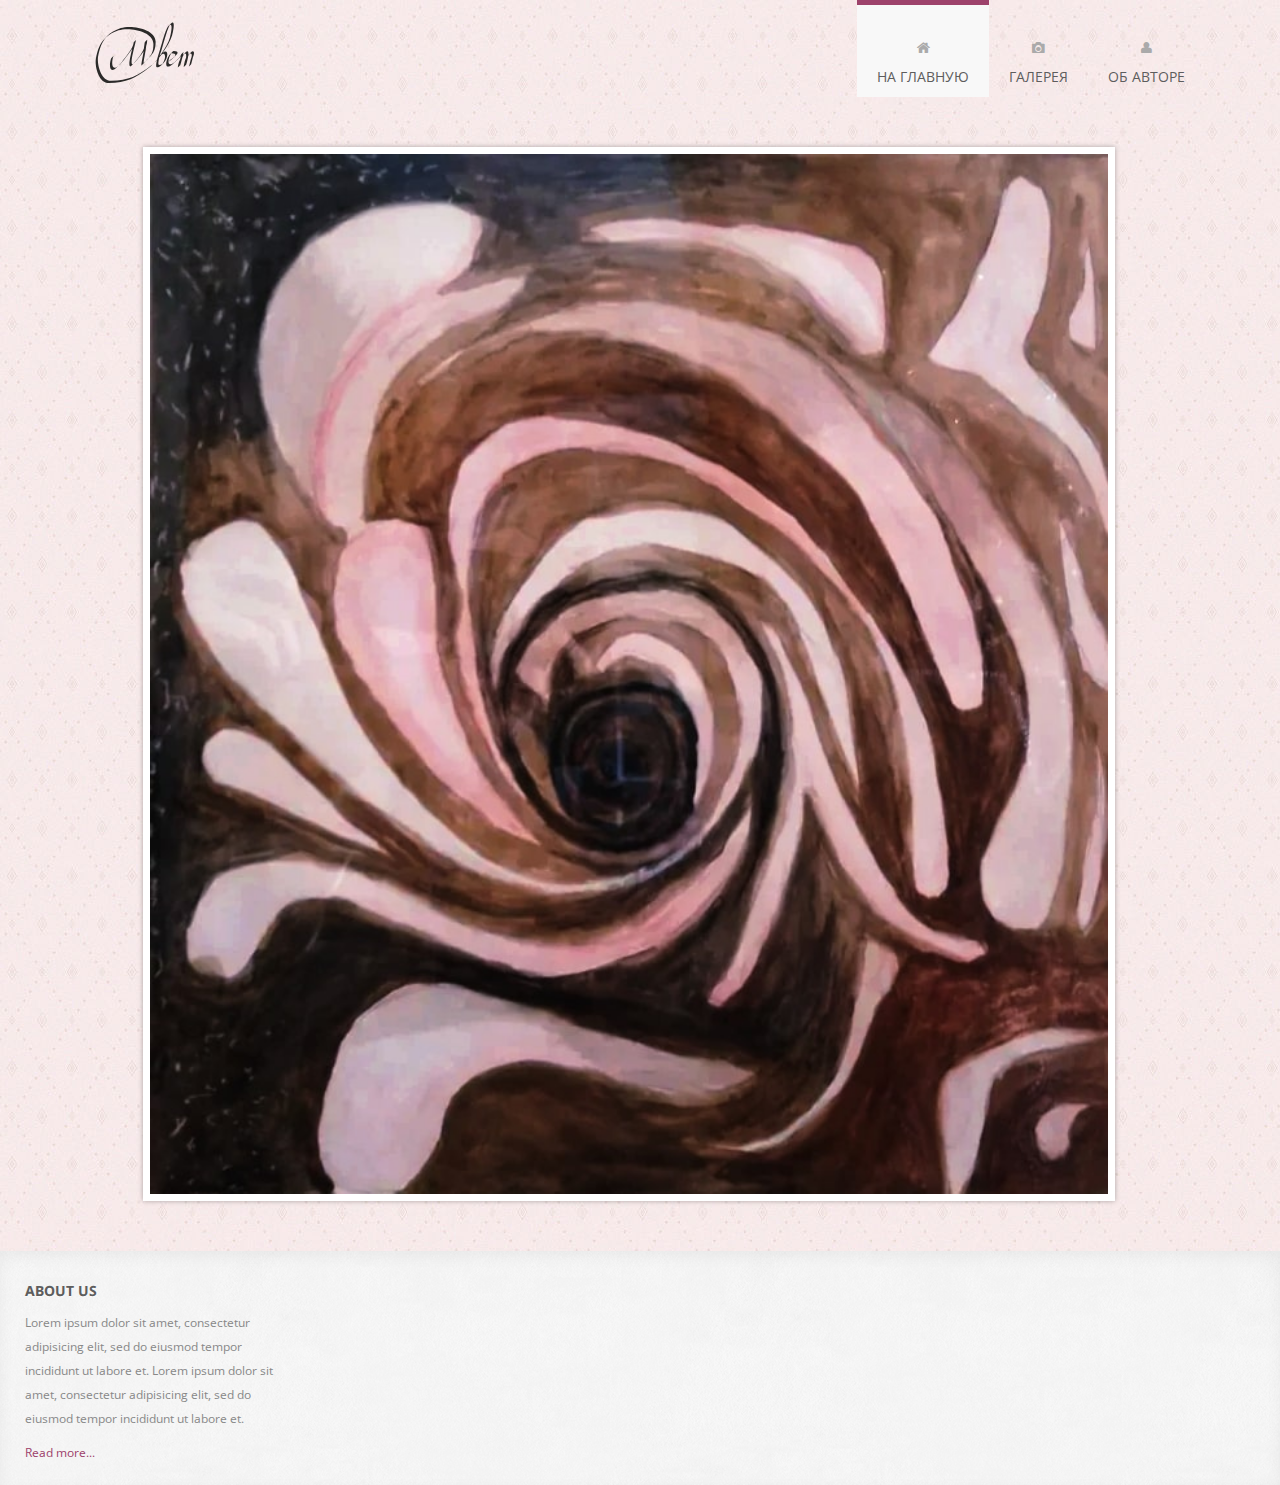
==== commit c71faa96: "Update index.html" ====
--- a/index.html
+++ b/index.html
@@ -41,14 +41,14 @@
                             <div class="nav-collapse collapse">
                                 <ul class="nav pull-right">
                                     <li class="current-page">
-                                        <a href="index.html"><i class="icon-home"></i><br />Home</a>
+                                        <a href="index.html"><i class="icon-home"></i><br />На главную</a>
                                     </li>
                                     <li>
-                                        <a href="portfolio.html"><i class="icon-camera"></i><br />Portfolio</a>
+                                        <a href="portfolio.html"><i class="icon-camera"></i><br />Галерея</a>
                                     </li>
 
                                     <li>
-                                        <a href="about.html"><i class="icon-user"></i><br />About</a>
+                                        <a href="about.html"><i class="icon-user"></i><br />Об авторе</a>
                                     </li>
 
                                 </ul>
@@ -71,7 +71,7 @@
                     <div class="span12 flex-span">
                         <a href="./portfolio.html">
                             <i class="icon-camera page-title-icon"></i>
-                            <h2 class="links">Портфолио</h2>
+                            <h2 class="links">Галлерея</h2>
                         </a>
                     </div>
                     <div class="span12 flex-span">
--- a/assets/css/style.css
+++ b/assets/css/style.css
@@ -1191,7 +1191,7 @@
 @media (min-width: 768px) and (max-width: 979px) {
 
     .page-title .links{
-        font-size: 20px;
+        font-size: 26px;
     }
     .rowow {
         display: flex;
@@ -1251,7 +1251,7 @@
 
 @media (max-width: 767px) {
     .page-title .links{
-        font-size: 26px;
+        font-size: 20px;
     }
 
     .work {
@@ -1353,13 +1353,16 @@
 
 @media (max-width: 480px) {
     .page-title .links{
-        font-size: 18px;
+        font-size: 16px;
     }
     .rowow {
         display: block;
     }
     .tweet_list {
         height: 10em;
+    }
+    h2 {
+        /* font-size: 12px */
     }
 
 }
@@ -1369,4 +1372,4 @@
     padding-left: 20px;
     width: 100px;
 
-}+}
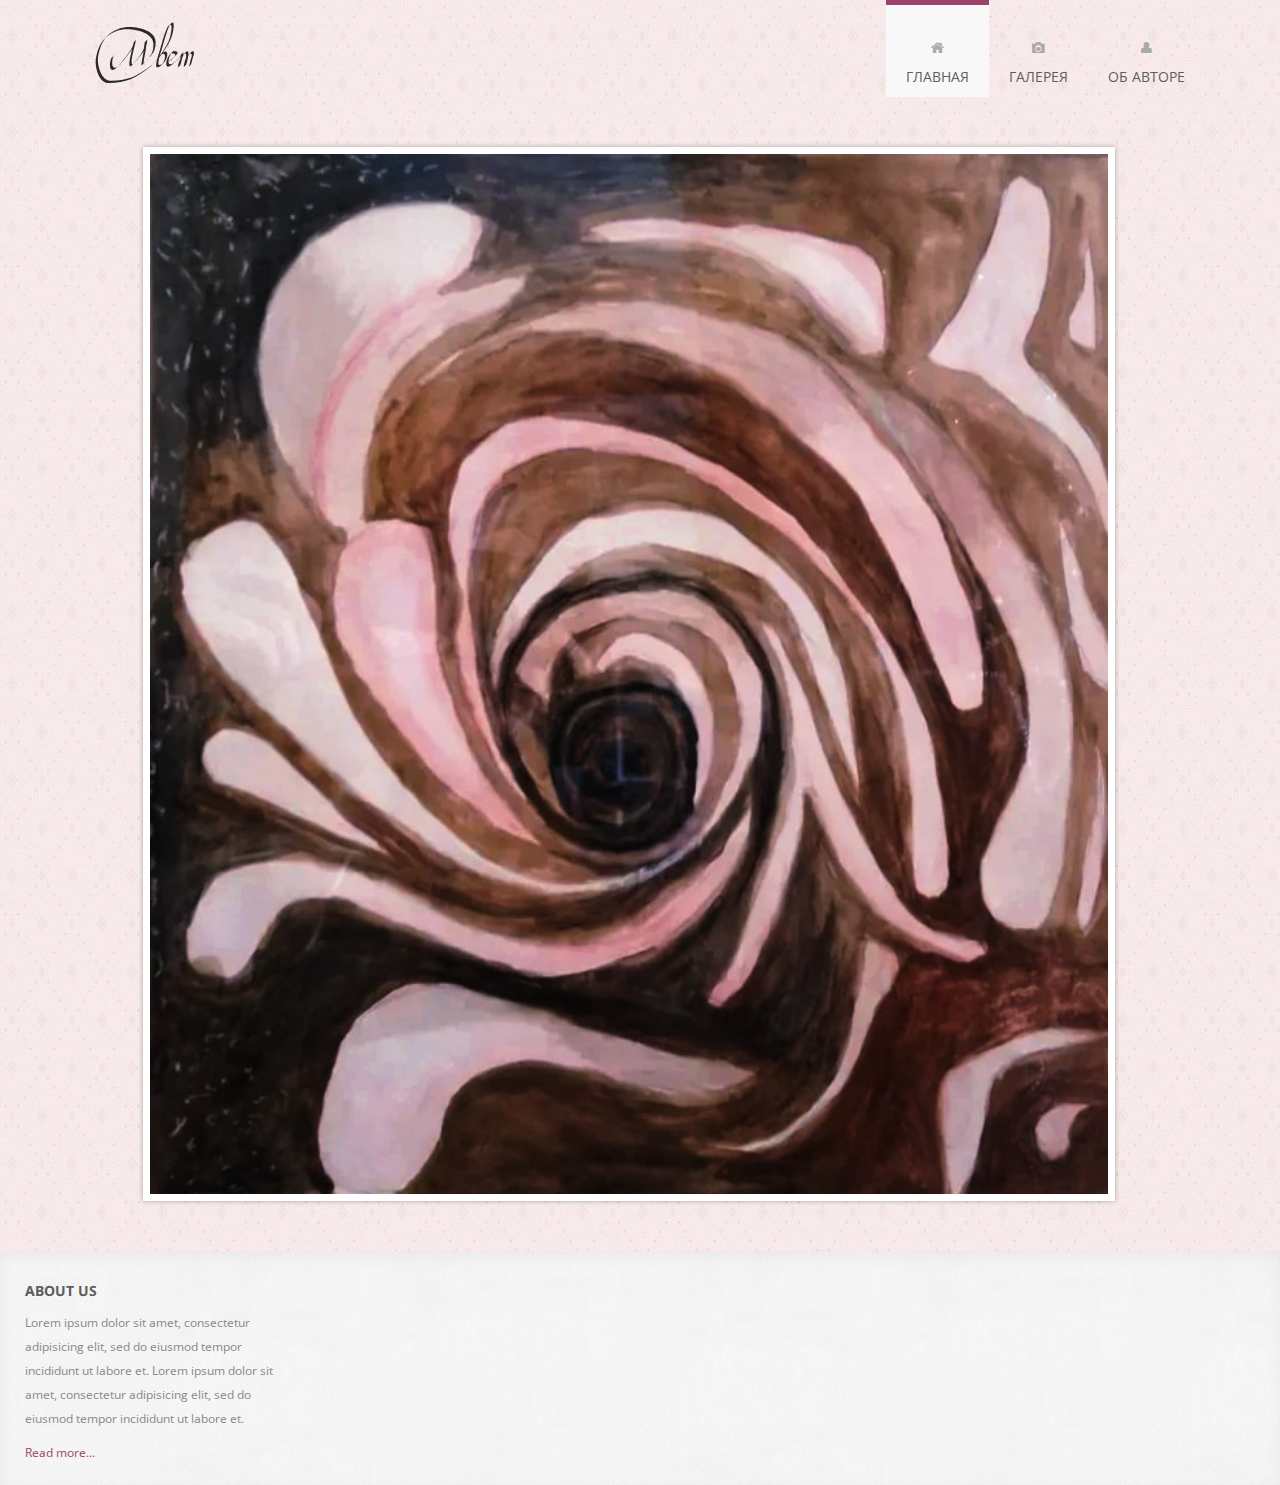
==== commit 070a11b2: "Update index.html" ====
--- a/index.html
+++ b/index.html
@@ -41,7 +41,7 @@
                             <div class="nav-collapse collapse">
                                 <ul class="nav pull-right">
                                     <li class="current-page">
-                                        <a href="index.html"><i class="icon-home"></i><br />На главную</a>
+                                        <a href="index.html"><i class="icon-home"></i><br />Главная</a>
                                     </li>
                                     <li>
                                         <a href="portfolio.html"><i class="icon-camera"></i><br />Галерея</a>
@@ -65,7 +65,7 @@
                     <div class="span12 flex-span">
                         <a href="./index.html">
                             <i class="icon-home page-title-icon active-page"></i>
-                            <h2 class="links">На главную</h2>
+                            <h2 class="links">Главная</h2>
                         </a>
                     </div>
                     <div class="span12 flex-span">
